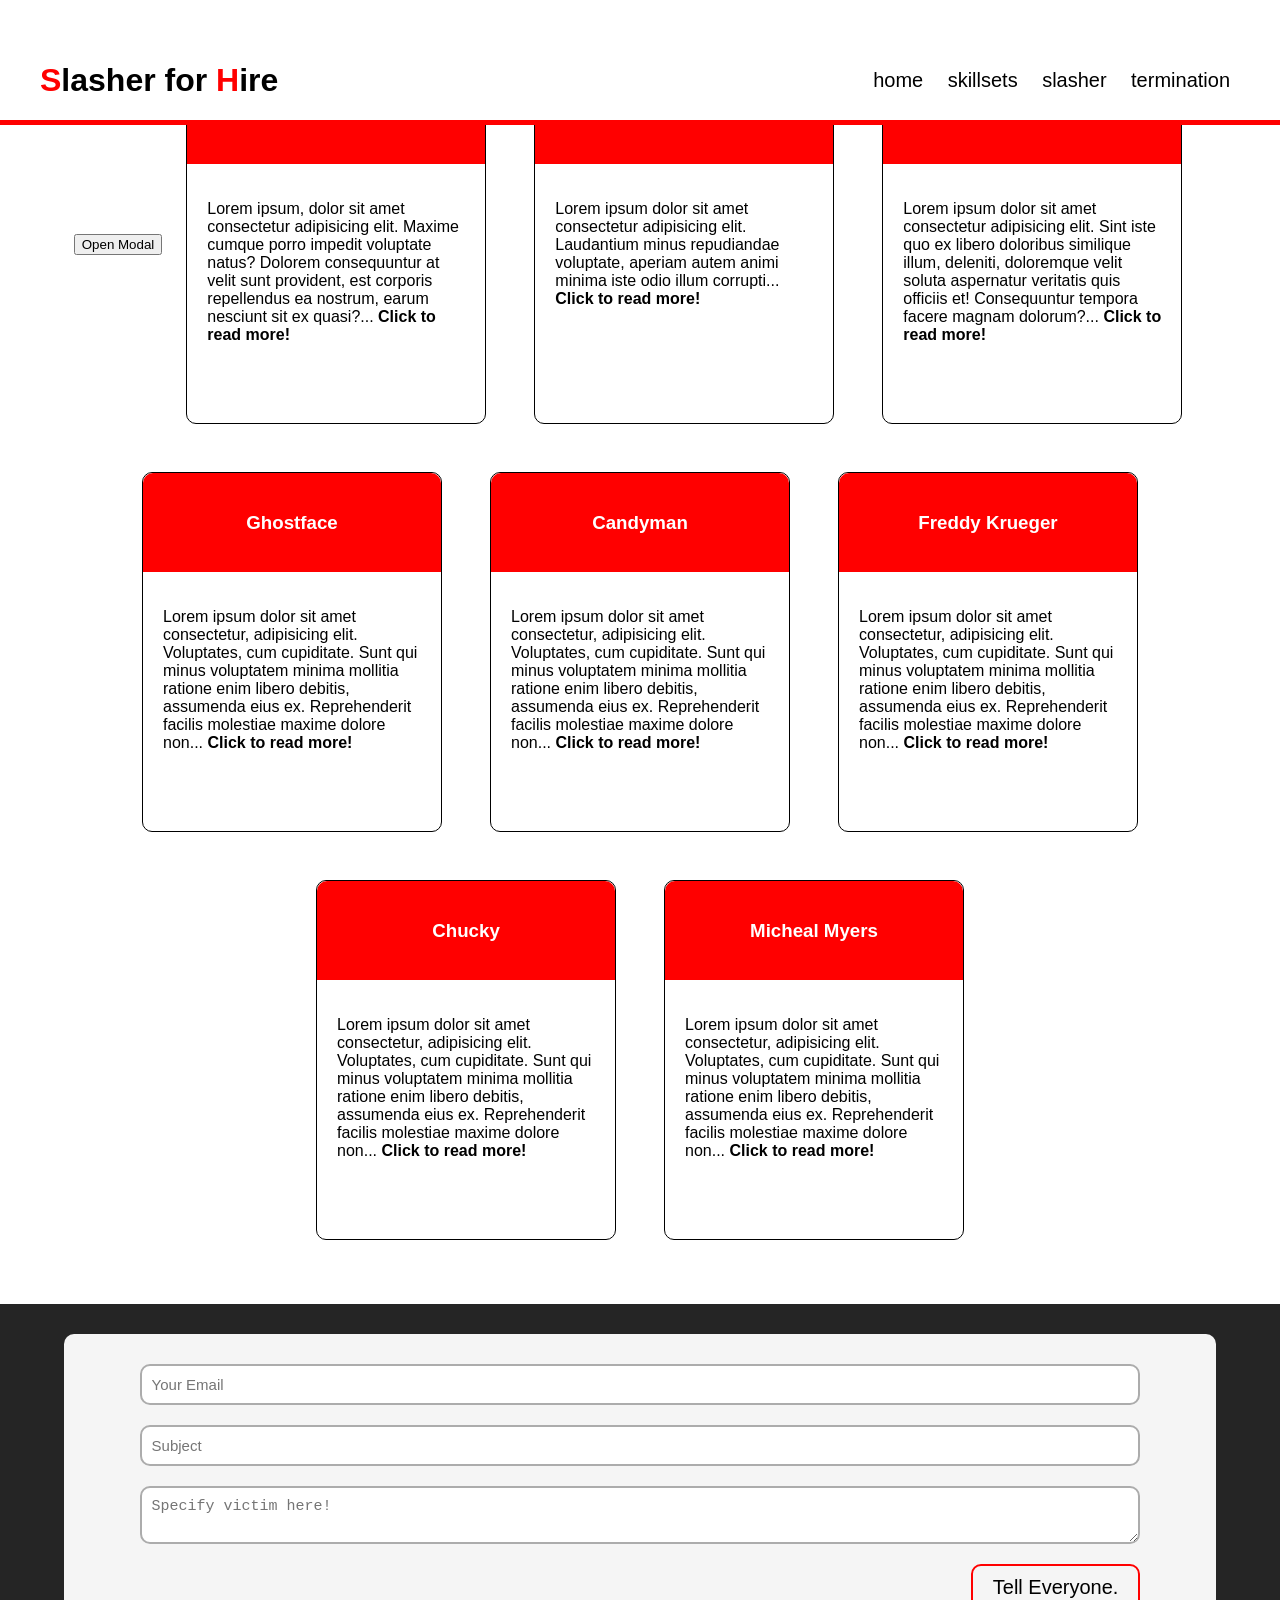
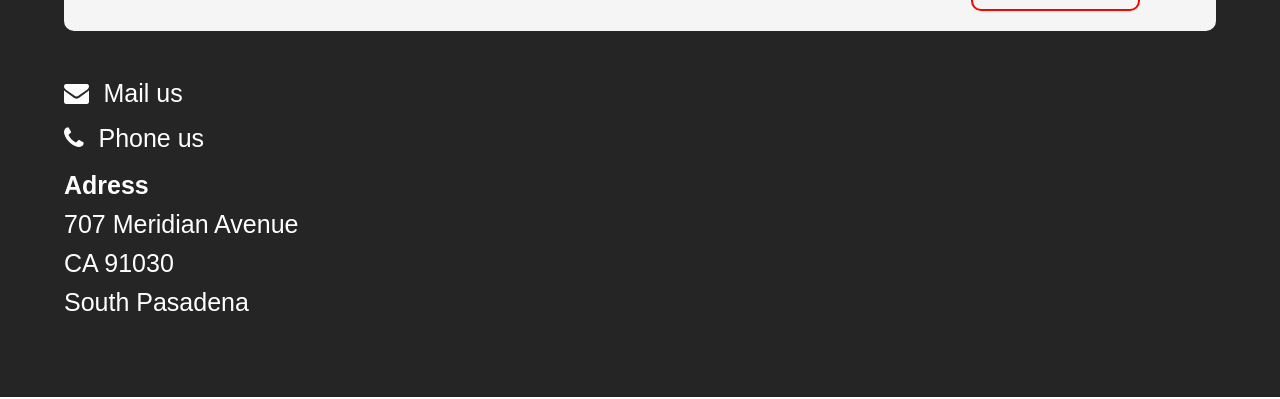
==== Projekt/slasher.html @ d80df331 "Add files via upload" ====
<!DOCTYPE html>
<html lang="en">
    <head>
        <meta charset="UTF-8" />
        <meta http-equiv="X-UA-Compatible" content="IE=edge" />
        <meta name="viewport" content="width=device-width, initial-scale=1.0" />
        <title>Slasher</title>
        <link rel="stylesheet" href="./style.css" />
        <link
            rel="stylesheet"
            href="https://cdnjs.cloudflare.com/ajax/libs/font-awesome/4.7.0/css/font-awesome.min.css"
        />
    </head>
    <script src="./app.js" defer></script>
    <body>
        <header class="header">
            <a class="full-logo" href="./index.html"
                ><h1><span>S</span>lasher for <span>H</span>ire</h1></a
            >
            <a class="mobile-logo" href="./index.html"
                ><h1><span>Sf</span>H</h1></a
            >
            <nav class="link-wrapper">
                <a href="./index.html">Home</a>
                <a href="./skillsets.html">Skillsets</a>
                <a href="./slasher.html">Slasher</a>
                <a href="#contact-section">Termination</a>
            </nav>
            <div class="menu-btn">
                <div class="menu-btn-burger"></div>
            </div>
        </header>
        <div class="mobile-menu">
            <nav class="mobile-link-wrapper">
                <a class="mobile-link" href="./index.html">Home</a>
                <a class="mobile-link" href="./skillsets.html">Skillsets</a>
                <a class="mobile-link" href="./slasher.html">Slasher</a>
                <a class="mobile-link" href="#contact-section">Termination</a>
            </nav>
        </div>
        <section id="services-section" class="section">
            <button>Open Modal</button>
            <article class="service-card">
                <div class="service-card-header-wrapper">
                    <h3>Jason Voorhees</h3>
                </div>
                <p>
                    Lorem ipsum, dolor sit amet consectetur adipisicing elit.
                    Maxime cumque porro impedit voluptate natus? Dolorem
                    consequuntur at velit sunt provident, est corporis
                    repellendus ea nostrum, earum nesciunt sit ex quasi?...<b>
                        Click to read more!</b
                    >
                </p>
            </article>
            <article class="service-card">
                <div class="service-card-header-wrapper">
                    <h3>Pinhead</h3>
                </div>
                <p>
                    Lorem ipsum dolor sit amet consectetur adipisicing elit.
                    Laudantium minus repudiandae voluptate, aperiam autem animi
                    minima iste odio illum corrupti...<b>
                        Click to read more!</b
                    >
                </p>
            </article>
            <article class="service-card">
                <div class="service-card-header-wrapper">
                    <h3>Leatherface</h3>
                </div>
                <p>
                    Lorem ipsum dolor sit amet consectetur adipisicing elit.
                    Sint iste quo ex libero doloribus similique illum, deleniti,
                    doloremque velit soluta aspernatur veritatis quis officiis
                    et! Consequuntur tempora facere magnam dolorum?...<b>
                        Click to read more!</b
                    >
                </p>
            </article>
            <article class="service-card">
                <div class="service-card-header-wrapper">
                    <h3>Ghostface</h3>
                </div>
                <p>
                    Lorem ipsum dolor sit amet consectetur, adipisicing elit.
                    Voluptates, cum cupiditate. Sunt qui minus voluptatem minima
                    mollitia ratione enim libero debitis, assumenda eius ex.
                    Reprehenderit facilis molestiae maxime dolore non...<b>
                        Click to read more!</b
                    >
                </p>
            </article>
            <article class="service-card">
                <div class="service-card-header-wrapper">
                    <h3>Candyman</h3>
                </div>
                <p>
                    Lorem ipsum dolor sit amet consectetur, adipisicing elit.
                    Voluptates, cum cupiditate. Sunt qui minus voluptatem minima
                    mollitia ratione enim libero debitis, assumenda eius ex.
                    Reprehenderit facilis molestiae maxime dolore non...<b>
                        Click to read more!</b
                    >
                </p>
            </article>
            <article class="service-card">
                <div class="service-card-header-wrapper">
                    <h3>Freddy Krueger</h3>
                </div>
                <p>
                    Lorem ipsum dolor sit amet consectetur, adipisicing elit.
                    Voluptates, cum cupiditate. Sunt qui minus voluptatem minima
                    mollitia ratione enim libero debitis, assumenda eius ex.
                    Reprehenderit facilis molestiae maxime dolore non...<b>
                        Click to read more!</b
                    >
                </p>
            </article>
            <article class="service-card">
                <div class="service-card-header-wrapper">
                    <h3>Chucky</h3>
                </div>
                <p>
                    Lorem ipsum dolor sit amet consectetur, adipisicing elit.
                    Voluptates, cum cupiditate. Sunt qui minus voluptatem minima
                    mollitia ratione enim libero debitis, assumenda eius ex.
                    Reprehenderit facilis molestiae maxime dolore non...<b>
                        Click to read more!</b
                    >
                </p>
            </article>
            <article class="service-card">
                <div class="service-card-header-wrapper">
                    <h3>Micheal Myers</h3>
                </div>
                <p>
                    Lorem ipsum dolor sit amet consectetur, adipisicing elit.
                    Voluptates, cum cupiditate. Sunt qui minus voluptatem minima
                    mollitia ratione enim libero debitis, assumenda eius ex.
                    Reprehenderit facilis molestiae maxime dolore non...<b>
                        Click to read more!</b
                    >
                </p>
            </article>
        </section>
        <footer id="contact-section">
            <form onsubmit="sendFormInfo()">
                <input
                    id="something"
                    type="text"
                    placeholder="Your Email"
                    required
                />
                <input type="text" placeholder="Subject" required />
                <textarea
                    placeholder="Specify victim here!"
                    required
                ></textarea>
                <button type="submit">Tell Everyone.</button>
            </form>
            <div class="contact-info-wrapper">
                <div class="icon-and-text-wrap">
                    <i class="fa fa-envelope"></i>
                    <a href="mailto:slasherforhire@gmail.com">Mail us</a>
                </div>
                <div class="icon-and-text-wrap">
                    <i class="fa fa-phone"></i>
                    <a href="tel:+001-9784350163">Phone us</a>
                </div>
                <div class="address-wrapper">
                    <strong><p>Adress</p></strong>
                    <p>707 Meridian Avenue</p>
                    <p>CA 91030</p>
                    <p>South Pasadena</p>
                </div>
            </div>
        </footer>
    </body>
</html>
---- Projekt/style.css ----
* {
    box-sizing: border-box;
    scroll-behavior: smooth;
}

body {
    margin: 0;
    font-family: Arial, Helvetica, sans-serif;
}

a {
    transition: 0.5s;
    text-decoration: none;
    color: black;
}

span {
    color: red;
}

.header {
    background-color: white;
    color: black;
    display: flex;
    align-items: center;
    justify-content: space-between;
    border-bottom: 5px solid red;
    position: fixed;
    width: 100%;
    padding: 40px;
    height: 30px;
    z-index: 1;
}

.header h1 {
    margin-left: -1000px;
    transition: 0.5s;
    animation-name: slideIn;
    animation-duration: 1s;
    animation-delay: 0.1s;
    animation-fill-mode: forwards;
}

@keyframes slideIn {
    from {
        margin-left: -1000px;
    }
    to {
        margin-left: 0;
    }
}

.header h1:hover {
    color: red;
    transform: scale(1.01);
}

.header h1:hover span {
    color: black;
}

.header span {
    color: red;
    transition: 0.5s;
}

.link-wrapper a {
    text-decoration: none;
    color: black;
    margin: 0 10px;
    font-size: 20px;
    text-transform: lowercase;
}

.link-wrapper a:hover {
    color: red;
}

@media screen and (max-width: 800px) {
    .full-logo,
    .link-wrapper {
        display: none;
    }
    .header {
        padding-right: 10px;
        padding-left: 20px;
        padding-left: 5;
    }
    .menu-btn {
        position: relative;
        display: flex;
        justify-content: center;
        align-items: center;
        width: 70px;
        height: 70px;
        cursor: pointer;
    }
    .menu-btn-burger {
        width: 40px;
        height: 4px;
        background-color: black;
        transition: 0.5s;
    }
    .menu-btn-burger::before,
    .menu-btn-burger::after {
        content: "";
        position: absolute;
        width: 40px;
        height: 4px;
        background-color: black;
        transition: 0.5s;
    }

    .menu-btn-burger::before {
        transform: translateY(-10px);
    }

    .menu-btn-burger::after {
        transform: translateY(10px);
    }
    .menu-btn.open .menu-btn-burger {
        transform: rotate(180deg);
        background-color: transparent;
    }
    .menu-btn.open .menu-btn-burger::before {
        transform: rotate(45deg);
    }
    .menu-btn.open .menu-btn-burger::after {
        transform: rotate(-45deg);
    }
    .mobile-menu {
        height: calc(100vh - 80px);
        width: 100%;
        background-color: red;
        position: fixed;
        right: -100%;
        margin-top: 80px;
        z-index: 999;
        display: flex;
        justify-content: center;
        align-items: center;
        transition: 0.5s;
    }
    .mobile-link-wrapper {
        display: flex;
        justify-content: center;
        align-items: center;
        flex-direction: column;
    }
    .mobile-link {
        margin: 10px;
        font-size: 25px;
    }
}

@media screen and (min-width: 800px) {
    .mobile-logo,
    .menu-btn,
    .mobile-menu {
        display: none;
    }
}

#hero-section {
    position: relative;
    width: 100%;
}

#hero-section img {
    width: 100%;
    height: calc(100vh - 80px);
    margin-top: 80px;
    object-fit: cover;
}

.hero-image-overlay {
    position: absolute;
    top: 0;
    left: 0;
    width: 100%;
    height: calc(100vh - 80px);
    margin-top: 80px;
    background: rgba(0, 0, 0, 0.3);
    display: flex;
    flex-direction: column;
    align-items: center;
    justify-content: center;
}

.hero-image-overlay h1 {
    color: white;
    font-size: 30px;
    text-align: center;
}

.hero-image-overlay a {
    text-decoration: none;
    color: white;
    background-color: transparent;
    padding: 10px 20px;
    border: 2px solid white;
    font-size: 20px;
    border-radius: 10px;
}

.hero-image-overlay a:hover {
    background-color: white;
    color: black;
    animation-name: shake;
    animation-duration: 1s;
    animation-iteration-count: infinite;
}

@keyframes shake {
    0% {
        transform: rotate(5deg);
    }
    50% {
        transform: rotate(-5deg);
    }
    100% {
        transform: rotate(5deg);
    }
}

.section {
    min-height: 60vh;
    margin: 40px;
}

#services-section {
    display: flex;
    justify-content: center;
    align-items: center;
    flex-wrap: wrap;
}

.service-card {
    width: 300px;
    margin: 2%;
    background-color: white;
    border-radius: 10px;
    height: 40vh;

    transition: 0.5s;
    border: 1px solid black;
}

@media screen and (max-width: 800px) {
    .service-card {
        min-height: 40px;
        height: unset;
    }
}

.service-card:hover {
    transform: scale(1.01);
}

.service-card p {
    padding: 20px;
    height: 20vh;
    overflow: auto;
}

.service-card-header-wrapper {
    width: 100%;
    background-color: red;
    color: white;
    border-top-left-radius: 10px;
    border-top-right-radius: 10px;
    display: flex;
    flex-direction: column;
    align-items: center;
    padding: 20px;
}

.service-card-header-wrapper i {
    border-radius: 50%;
    background-color: black;
    padding: 15px;
    font-size: 20px;
}

#about-section {
    display: grid;
    grid-template-columns: 50% 50%;
    background: linear-gradient(0deg, rgba(0, 0, 0, 0.5), rgba(0, 0, 0, 0.5)),
        url("../media/img/Background.jpg");
    margin: 0;
    background-repeat: no-repeat;
    background-position: center;
    background-attachment: fixed;
}

.about-image-wrapper,
.about-text-wrapper {
    display: flex;
    justify-content: center;
    align-items: center;
}

#about-section img {
    width: 50vh;
    height: 50vh;
    object-fit: cover;
    border: 5px solid red;
    border-radius: 50%;
    padding-left: 5px;
}

.about-text-wrapper {
    padding-right: 25%;
    color: white;
}

.about-text-wrapper h2 {
    border-bottom: 2px solid red;
    padding-bottom: 30px;
    margin-bottom: 30px;
    font-size: 40px;
}

.about-text-wrapper p {
    line-height: 25px;
}

@media screen and (max-width: 800px) {
    #about-section {
        grid-template-columns: 100%;
    }
    #about-section img {
        width: 30vh;
        height: 30vh;
        margin-top: 40px;
    }
    .about-text-wrapper {
        padding: 0 40px;
        text-align: justify;
        margin-bottom: 40px;
    }
    .about-text-wrapper h2 {
        text-align: center;
    }
}

footer {
    background-color: rgb(37, 37, 37);
    color: white;
    display: flex;
    flex-direction: column;
    align-items: center;
    justify-content: center;
    padding: 30px 0px;
}

#contact-section form {
    background-color: whitesmoke;
    display: flex;
    justify-content: center;
    align-items: center;
    flex-direction: column;
    width: 90%;
    border-radius: 10px;
    padding: 20px;
}

#contact-section form input,
#contact-section form textarea {
    width: 90%;
    border-radius: 10px;
    padding: 10px;
    margin: 10px 0;
    border: 2px solid #acacac;
    font-size: 15px;
}

#contact-section form input:focus,
#contact-section form textarea:focus {
    outline: none;
    box-shadow: 0px 0px 5px black;
}

#contact-section form button {
    align-self: flex-end;
    margin-right: 5%;
    background-color: transparent;
    border-radius: 10px;
    border: 2px solid red;
    color: black;
    padding: 10px 20px;
    margin-top: 10px;
    font-size: 20px;
    cursor: pointer;
    transition: 0.5s;
}

#contact-section form button:hover {
    background-color: black;
    color: white;
}

.contact-info-wrapper {
    margin: 40px 0px;
    display: flex;
    flex-direction: column;
    width: 90%;
    align-items: flex-start;
}

.contact-info-wrapper p,
.contact-info-wrapper a,
.contact-info-wrapper i {
    color: white;
    font-size: 25px;
    margin: 10px 0;
}

.contact-info-wrapper a {
    margin-left: 10px;
}

.contact-info-wrapper a:hover {
    margin-left: 20px;
}

#service-modal-wrapper {
    position: fixed;
    top: 0;
    left: 0;
    width: 100%;
    height: 100vh;
    background-color: rgba(0, 0, 0, 0.5);
    z-index: 2;
    display: none;
    justify-content: center;
    align-items: center;
}

.service-modal {
    width: 50%;
    height: 50vh;
    background-color: white;
    border-radius: 10px;
}

.modal-header {
    width: 100%;
    border-top-left-radius: 10px;
    border-top-right-radius: 10px;
    border-bottom: 1px solid #e1e1e1;
    padding: 10px;
    display: flex;
    justify-content: flex-end;
}

.modal-header span {
    cursor: pointer;
}

#service-modal-content {
    padding: 10px;
}

#service-modal-content img {
    width: 100%;
    height: 20vh;
    object-fit: cover;
}

.thumbnail {
    width: 50px;
    height: 50px;
    object-fit: cover;
    cursor: pointer;
}

#thumbnails-wrapper {
    width: 100%;
    display: flex;
    justify-content: flex-start;
    align-items: center;
    overflow: auto;
    background-color: #acacac;
}

#main-image {
    width: 100%;
    height: 60vh;
    object-fit: cover;
    border-bottom: 1px solid black;
}

.main-image-wrapper {
    position: relative;
    width: 100%;
    height: 60vh;
}

#prev-btn,
#next-btn {
    position: absolute;
    top: 40%;
    background-color: white;
    padding: 10px;
    cursor: pointer;
    transition: 0.5s;
}

#prev-btn:hover,
#next-btn:hover {
    background-color: red;
    color: white;
}

#prev-btn {
    left: 0;
    border-top-right-radius: 5px;
    border-bottom-right-radius: 5px;
}

#next-btn {
    right: 0;
    border-top-left-radius: 5px;
    border-bottom-left-radius: 5px;
}
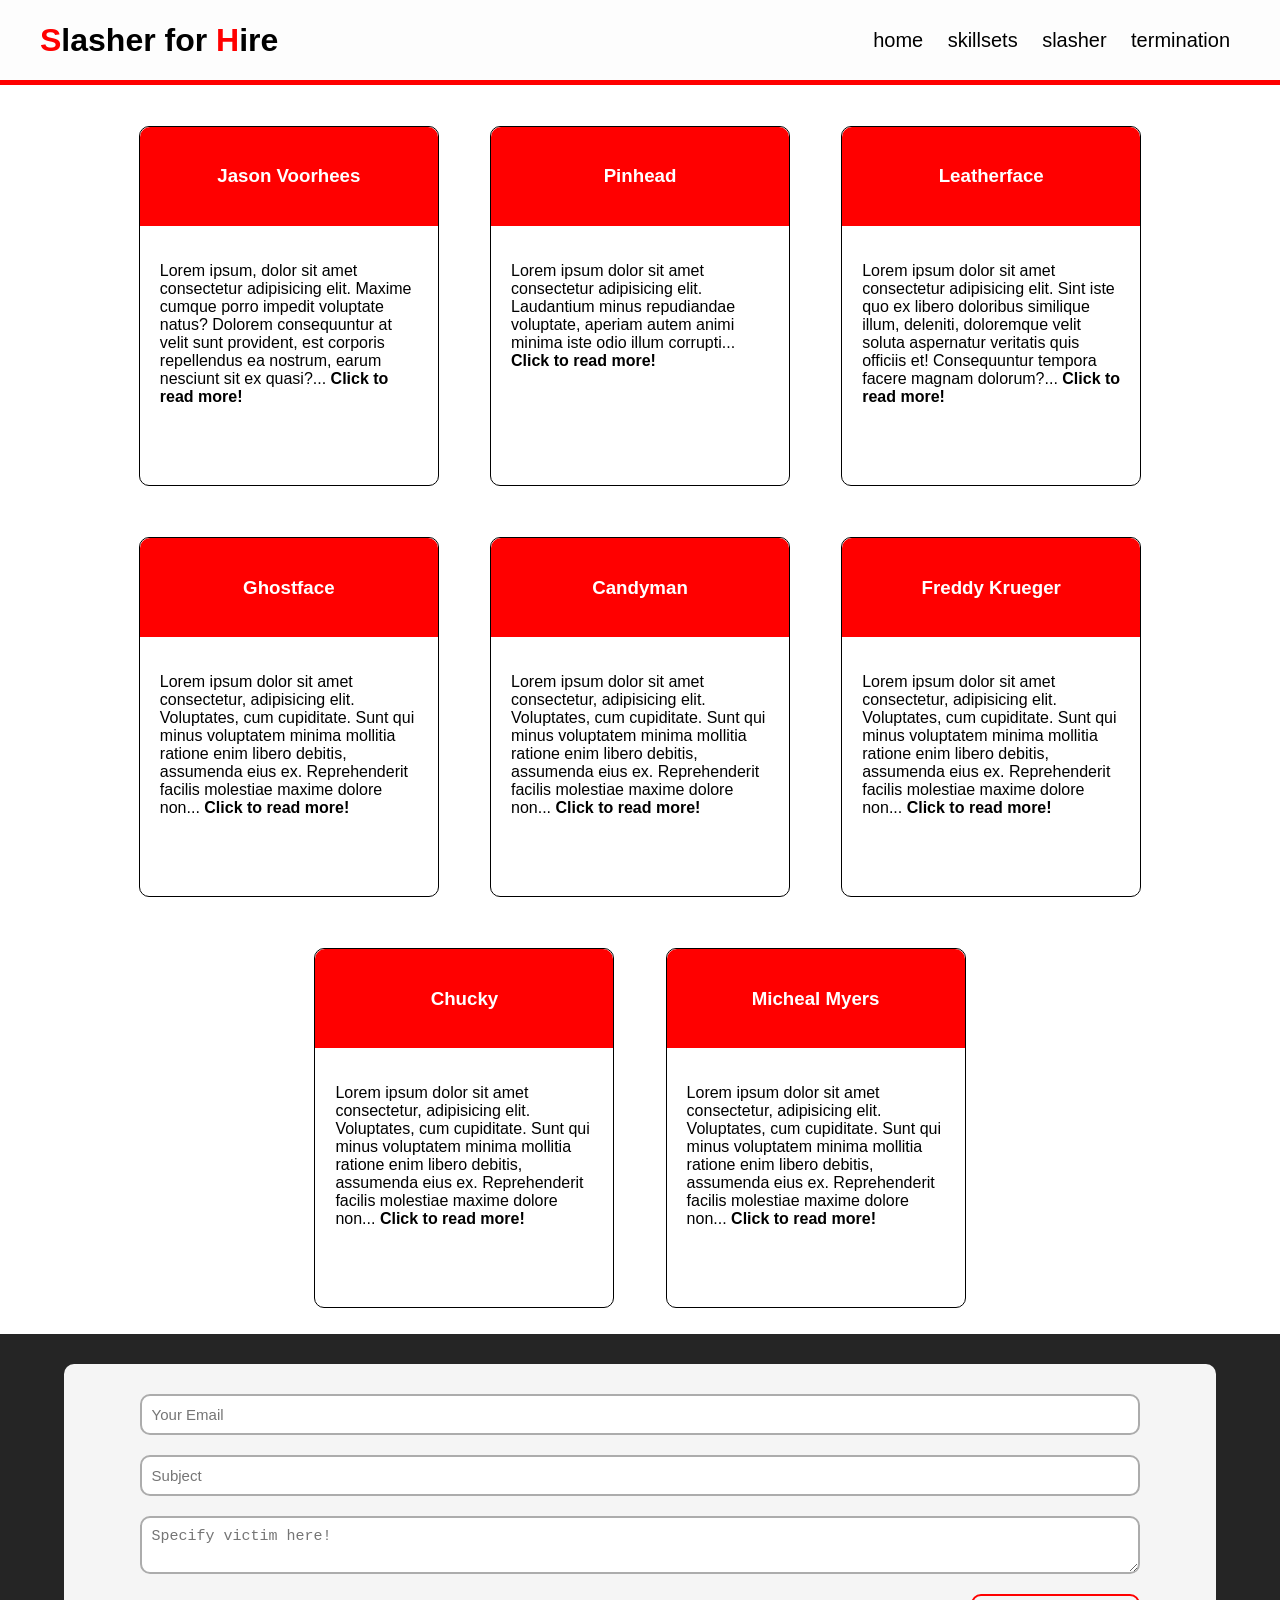
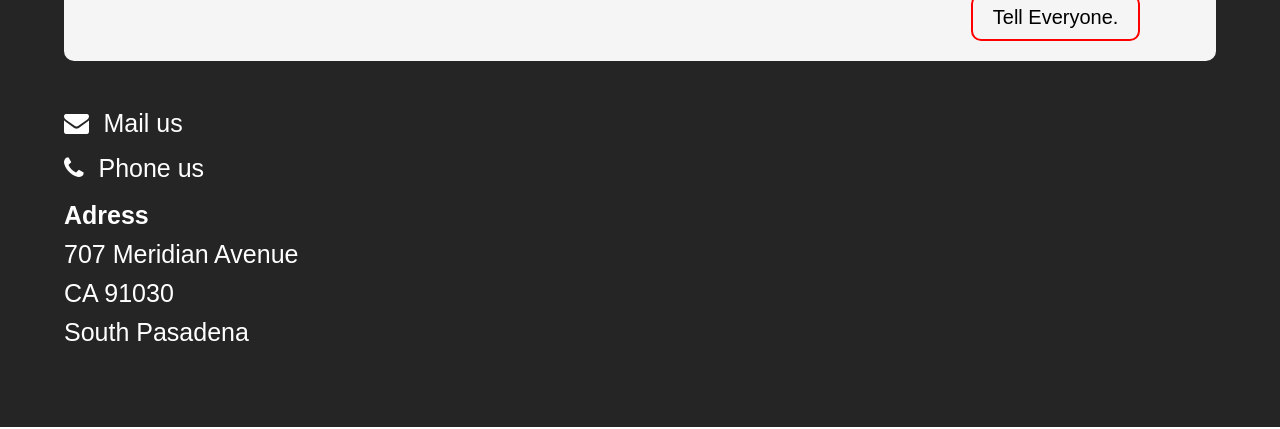
==== commit 062cbef7: "Add files via upload" ====
--- a/Projekt/slasher.html
+++ b/Projekt/slasher.html
@@ -13,6 +13,16 @@
     </head>
     <script src="./app.js" defer></script>
     <body>
+        <div id="service-modal-wrapper">
+            <div class="service-modal">
+                <div class="modal-header">
+                    <span onclick="closeServiceModal()"
+                        ><i class="fa fa-times"></i
+                    ></span>
+                </div>
+                <div id="service-modal-content"></div>
+            </div>
+        </div>
         <header class="header">
             <a class="full-logo" href="./index.html"
                 ><h1><span>S</span>lasher for <span>H</span>ire</h1></a
@@ -39,7 +49,6 @@
             </nav>
         </div>
         <section id="services-section" class="section">
-            <button>Open Modal</button>
             <article class="service-card">
                 <div class="service-card-header-wrapper">
                     <h3>Jason Voorhees</h3>
--- a/Projekt/style.css
+++ b/Projekt/style.css
@@ -19,7 +19,7 @@
 }
 
 .header {
-    background-color: white;
+    background-color: rgb(253, 253, 253);
     color: black;
     display: flex;
     align-items: center;
@@ -225,7 +225,6 @@
 
 .section {
     min-height: 60vh;
-    margin: 40px;
 }
 
 #services-section {
@@ -233,6 +232,7 @@
     justify-content: center;
     align-items: center;
     flex-wrap: wrap;
+    padding-top: 100px;
 }
 
 .service-card {
@@ -498,7 +498,9 @@
 }
 
 #prev-btn,
-#next-btn {
+#next-btn,
+#lb-prev-btn,
+#lb-next-btn {
     position: absolute;
     top: 40%;
     background-color: white;
@@ -508,19 +510,64 @@
 }
 
 #prev-btn:hover,
-#next-btn:hover {
+#next-btn:hover,
+#lb-prev-btn:hover,
+#lb-next-btn:hover {
     background-color: red;
     color: white;
 }
 
-#prev-btn {
+#prev-btn,
+#lb-prev-btn {
     left: 0;
     border-top-right-radius: 5px;
     border-bottom-right-radius: 5px;
 }
 
-#next-btn {
+#next-btn,
+#lb-next-btn {
     right: 0;
     border-top-left-radius: 5px;
     border-bottom-left-radius: 5px;
 }
+
+#image-lightbox {
+    height: 100vh;
+    width: 100%;
+    position: fixed;
+    top: 0;
+    display: none;
+    align-items: center;
+    justify-content: center;
+    flex-direction: column;
+    background-color: rgba(0, 0, 0, 0.8);
+    z-index: 3;
+}
+
+.lb-images-wrapper {
+    width: 90%;
+    height: 80vh;
+    display: flex;
+    flex-direction: column;
+    position: relative;
+}
+
+.lb-header {
+    display: flex;
+    justify-content: flex-end;
+}
+
+.lb-header span i {
+    cursor: pointer;
+    font-size: 30px;
+    padding-bottom: 10px;
+    color: white;
+}
+
+#lb-main-image {
+    width: 100%;
+    height: 70vh;
+    object-fit: cover;
+    border-bottom: 1px solid white;
+    display: block;
+}
